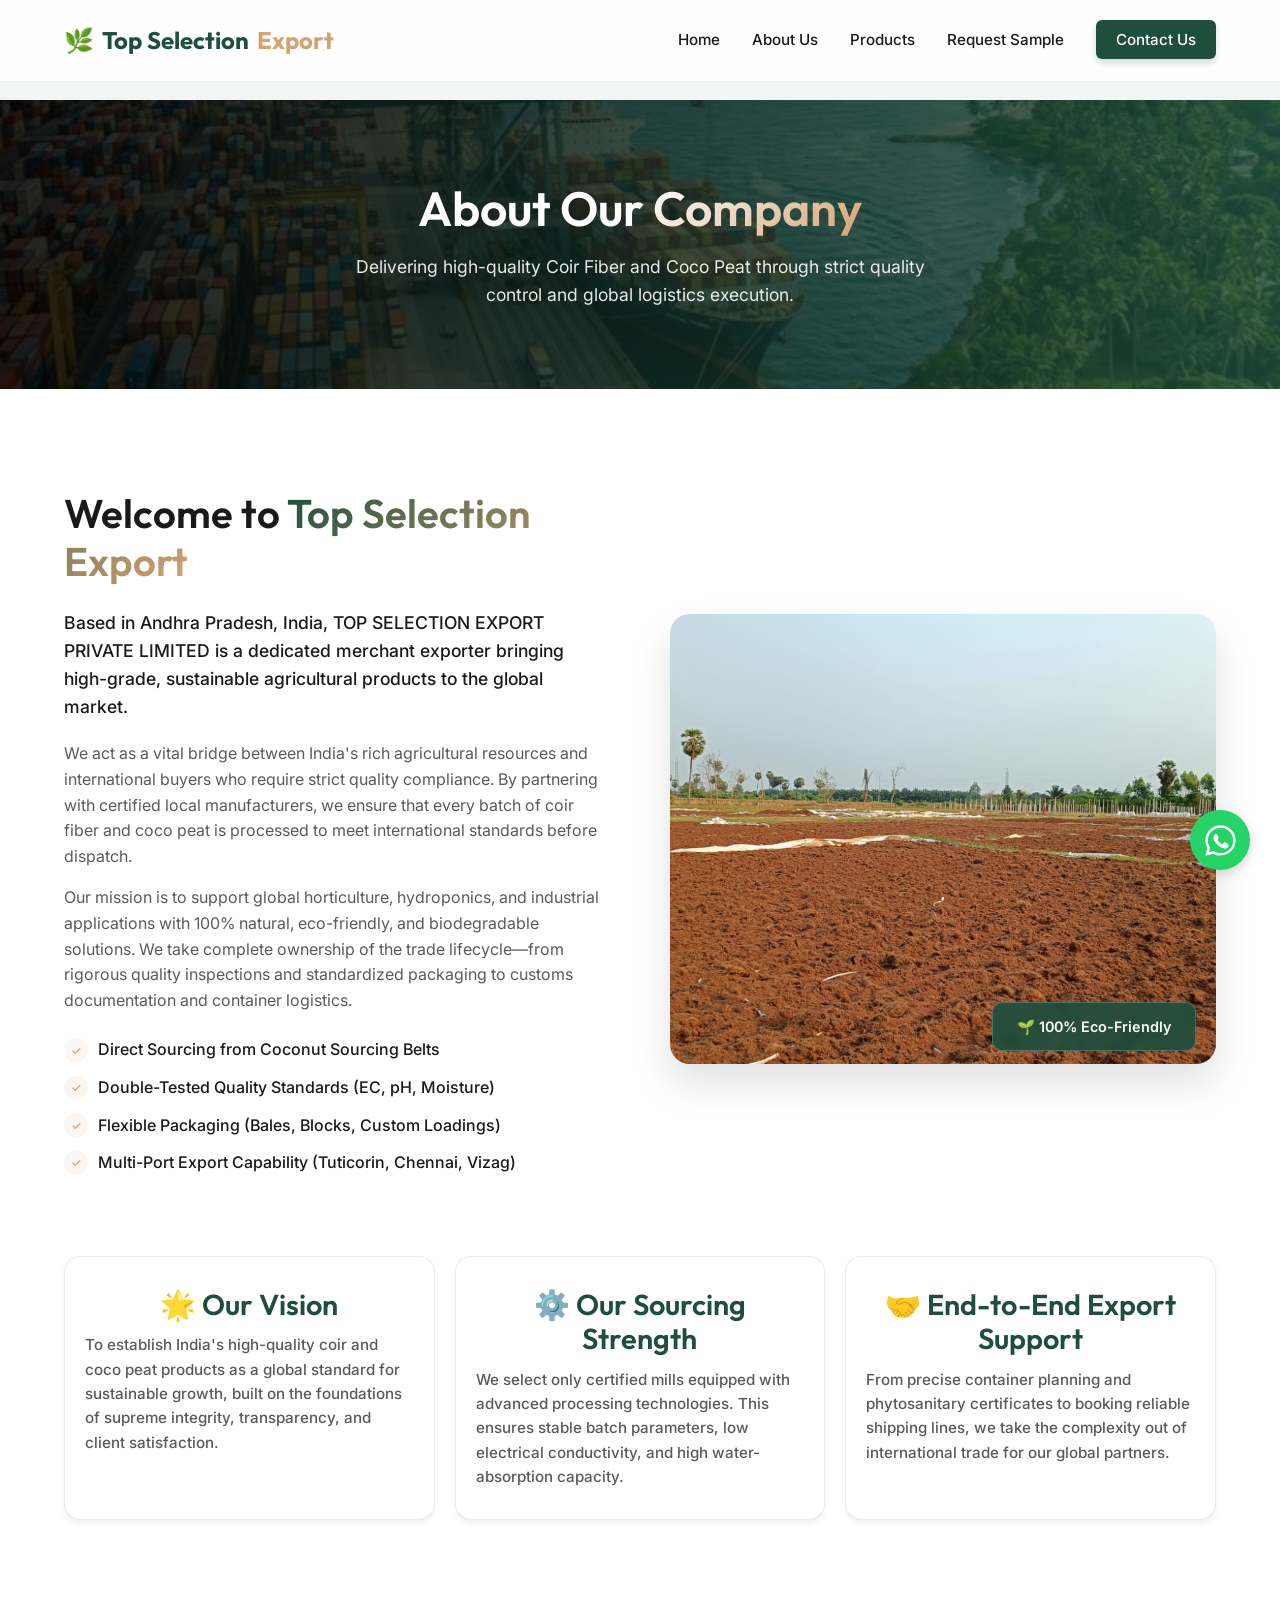
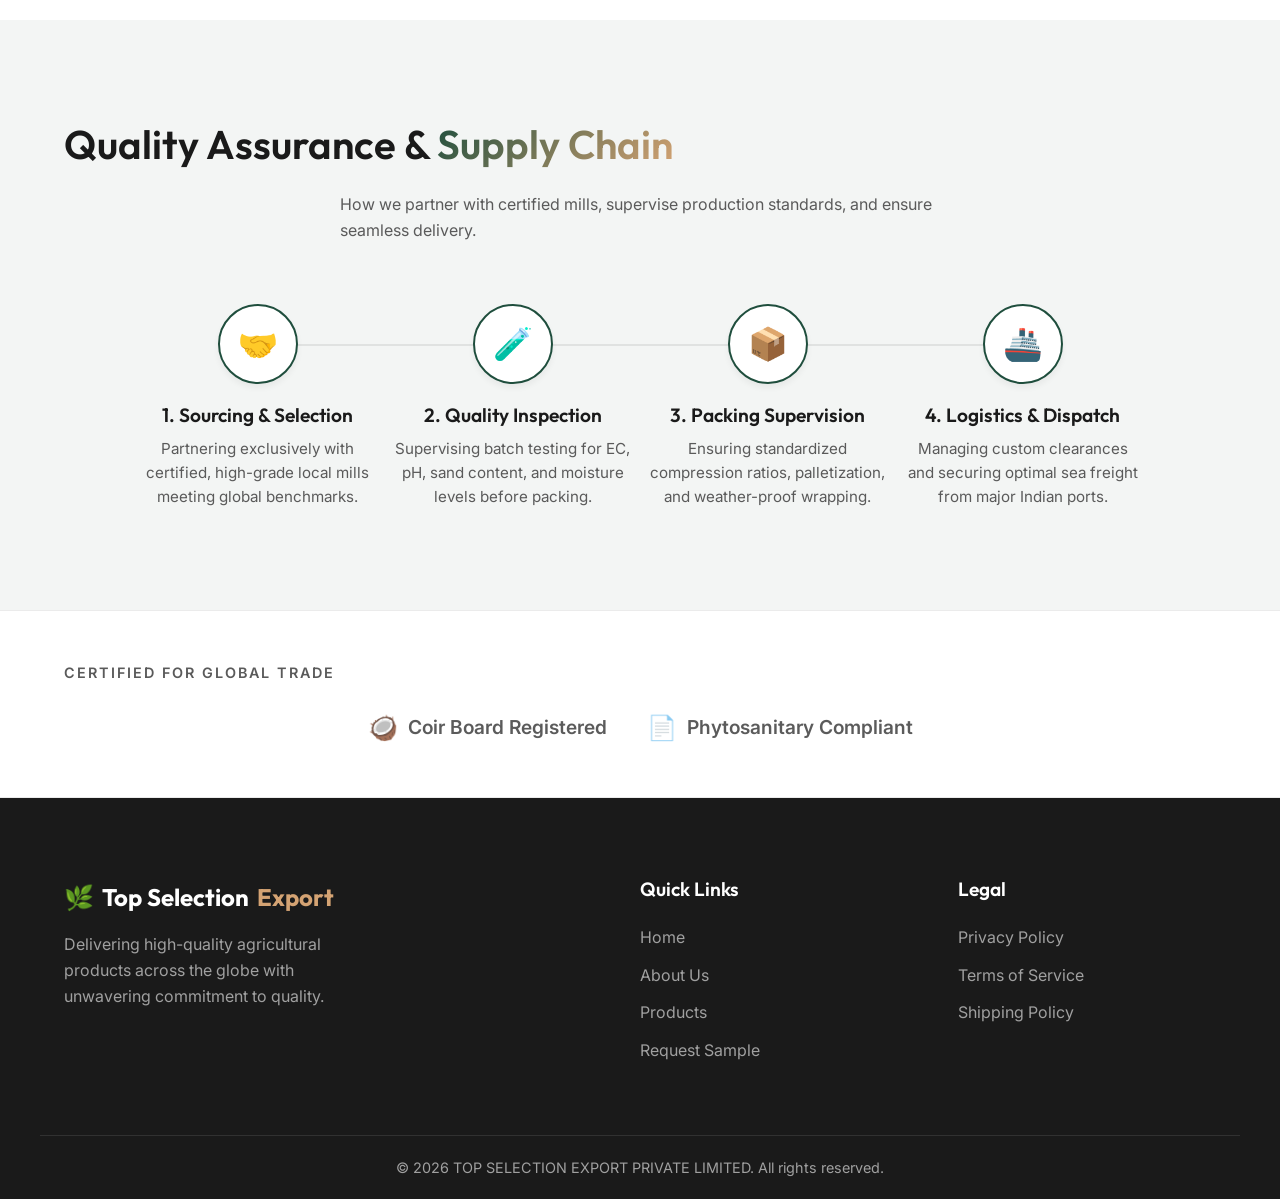
==== about.html @ 975583c3 "Initial commit" ====
<!DOCTYPE html>
<html lang="en">
<head>
    <meta charset="UTF-8">
    <meta name="viewport" content="width=device-width, initial-scale=1.0">
    <title>About Us | Top Selection Export</title>
    <meta name="description" content="Learn about Top Selection Export Private Limited, our vision, quality standards, supply chain, and global certifications.">
    <link rel="preconnect" href="https://fonts.googleapis.com">
    <link rel="preconnect" href="https://fonts.gstatic.com" crossorigin>
    <link href="https://fonts.googleapis.com/css2?family=Outfit:wght@300;400;500;600;700&family=Inter:wght@300;400;500&display=swap" rel="stylesheet">
    <link rel="stylesheet" href="styles.css">
</head>
<body>
    <header class="header">
        <div class="container header-content">
            <a href="index.html" class="logo">
                <span class="logo-icon">🌿</span>
                Top Selection<span class="logo-highlight">Export</span>
            </a>
            <nav class="nav">
                <ul class="nav-list">
                    <li><a href="index.html#home" class="nav-link">Home</a></li>
                    <li><a href="about.html" class="nav-link">About Us</a></li>
                    <li><a href="index.html#products" class="nav-link">Products</a></li>
                    <li><a href="request-sample.html" class="nav-link">Request Sample</a></li>
                    <li><a href="contact.html" class="nav-link nav-btn">Contact Us</a></li>
                </ul>
                <button class="mobile-menu-btn" aria-label="Toggle menu">
                    <span></span>
                    <span></span>
                    <span></span>
                </button>
            </nav>
        </div>
    </header>

    <main class="bg-light" style="padding-top: 100px; min-height: 80vh;">
        <!-- Page Title Section -->
        <section class="about-hero" style="background: linear-gradient(to right, rgba(0, 0, 0, 0.85), rgba(31, 78, 61, 0.8)), url('assets/hero_bg.png') no-repeat center center/cover; padding: 80px 0; color: white; text-align: center;">
            <div class="container">
                <h1 style="font-size: 3rem; font-family: var(--font-heading); color: white;">About Our <span class="text-gradient" style="background: linear-gradient(135deg, #fff, var(--secondary)); -webkit-background-clip: text; -webkit-text-fill-color: transparent;">Company</span></h1>
                <p style="font-size: 1.1rem; opacity: 0.9; max-width: 600px; margin: 15px auto 0;">Delivering high-quality Coir Fiber and Coco Peat through strict quality control and global logistics execution.</p>
            </div>
        </section>

        <!-- Main Details -->
        <section class="about section-padding" style="background: white;">
            <div class="container">
                <div class="about-grid" style="margin-bottom: 60px;">
                    <div class="about-text fade-in-up">
                        <h2 class="section-title">Welcome to <span class="text-gradient">Top Selection Export</span></h2>
                        <p style="font-size: 1.1rem; color: var(--text-dark); margin-bottom: 20px; font-weight: 500;">
                            Based in Andhra Pradesh, India, TOP SELECTION EXPORT PRIVATE LIMITED is a dedicated merchant exporter bringing high-grade, sustainable agricultural products to the global market.
                        </p>
                        <p style="color: var(--text-muted); margin-bottom: 16px;">
                            We act as a vital bridge between India's rich agricultural resources and international buyers who require strict quality compliance. By partnering with certified local manufacturers, we ensure that every batch of coir fiber and coco peat is processed to meet international standards before dispatch.
                        </p>
                        <p style="color: var(--text-muted); margin-bottom: 24px;">
                            Our mission is to support global horticulture, hydroponics, and industrial applications with 100% natural, eco-friendly, and biodegradable solutions. We take complete ownership of the trade lifecycle—from rigorous quality inspections and standardized packaging to customs documentation and container logistics.
                        </p>
                        <ul class="features-list" style="margin-bottom: 20px;">
                            <li><span class="check-icon">✓</span> Direct Sourcing from Coconut Sourcing Belts</li>
                            <li><span class="check-icon">✓</span> Double-Tested Quality Standards (EC, pH, Moisture)</li>
                            <li><span class="check-icon">✓</span> Flexible Packaging (Bales, Blocks, Custom Loadings)</li>
                            <li><span class="check-icon">✓</span> Multi-Port Export Capability (Tuticorin, Chennai, Vizag)</li>
                        </ul>
                    </div>
                    <div class="about-image fade-in-up" style="transition-delay: 0.2s; position: relative;">
                        <img src="assets/real_media/image_1.jpg" alt="Raw Material Sourcing" style="width: 100%; border-radius: 20px; box-shadow: var(--shadow-lg); object-fit: cover; height: 450px;">
                        <div style="position: absolute; bottom: 20px; right: 20px; background: rgba(31, 78, 61, 0.9); padding: 12px 24px; border-radius: 10px; color: white; backdrop-filter: blur(5px); font-weight: 600; font-size: 0.9rem; border: 1px solid rgba(255,255,255,0.2);">
                            🌱 100% Eco-Friendly
                        </div>
                    </div>
                </div>

                <div class="about-stats" style="padding: 0;">
                    <div class="stat-card fade-in-up">
                        <h3 class="stat-number" style="font-size: 1.8rem; margin-bottom: 12px;">🌟 Our Vision</h3>
                        <p class="stat-label" style="font-size: 0.95rem; line-height: 1.6; text-align: left; color: var(--text-muted);">To establish India's high-quality coir and coco peat products as a global standard for sustainable growth, built on the foundations of supreme integrity, transparency, and client satisfaction.</p>
                    </div>
                    <div class="stat-card fade-in-up" style="transition-delay: 0.1s;">
                        <h3 class="stat-number" style="font-size: 1.8rem; margin-bottom: 12px;">⚙️ Our Sourcing Strength</h3>
                        <p class="stat-label" style="font-size: 0.95rem; line-height: 1.6; text-align: left; color: var(--text-muted);">We select only certified mills equipped with advanced processing technologies. This ensures stable batch parameters, low electrical conductivity, and high water-absorption capacity.</p>
                    </div>
                    <div class="stat-card fade-in-up" style="transition-delay: 0.2s;">
                        <h3 class="stat-number" style="font-size: 1.8rem; margin-bottom: 12px;">🤝 End-to-End Export Support</h3>
                        <p class="stat-label" style="font-size: 0.95rem; line-height: 1.6; text-align: left; color: var(--text-muted);">From precise container planning and phytosanitary certificates to booking reliable shipping lines, we take the complexity out of international trade for our global partners.</p>
                    </div>
                </div>
            </div>
        </section>

        <!-- Our Supply Chain Process Timeline -->
        <section id="process" class="section-padding bg-light">
            <div class="container text-center">
                <h2 class="section-title fade-in-up">Quality Assurance & <span class="text-gradient">Supply Chain</span></h2>
                <p class="section-desc fade-in-up" style="margin-bottom: 60px;">How we partner with certified mills, supervise production standards, and ensure seamless delivery.</p>
                
                <div class="process-timeline fade-in-up">
                    <div class="process-step">
                        <div class="process-icon">🤝</div>
                        <h4>1. Sourcing & Selection</h4>
                        <p>Partnering exclusively with certified, high-grade local mills meeting global benchmarks.</p>
                    </div>
                    <div class="process-step">
                        <div class="process-icon">🧪</div>
                        <h4>2. Quality Inspection</h4>
                        <p>Supervising batch testing for EC, pH, sand content, and moisture levels before packing.</p>
                    </div>
                    <div class="process-step">
                        <div class="process-icon">📦</div>
                        <h4>3. Packing Supervision</h4>
                        <p>Ensuring standardized compression ratios, palletization, and weather-proof wrapping.</p>
                    </div>
                    <div class="process-step">
                        <div class="process-icon">🚢</div>
                        <h4>4. Logistics & Dispatch</h4>
                        <p>Managing custom clearances and securing optimal sea freight from major Indian ports.</p>
                    </div>
                </div>
            </div>
        </section>

        <!-- Trust Certifications Band -->
        <section class="certifications-band" style="background: white; padding: 50px 0; border-bottom: 1px solid var(--border); border-top: 1px solid var(--border);">
            <div class="container text-center fade-in-up">
                <p style="text-transform: uppercase; letter-spacing: 2px; font-size: 0.9rem; color: var(--text-muted); margin-bottom: 25px; font-weight: 600;">Certified for Global Trade</p>
                <div style="display: flex; justify-content: center; align-items: center; gap: 40px; flex-wrap: wrap; opacity: 0.8;">
                    <div style="display: flex; align-items: center; gap: 10px; font-weight: 600; font-size: 1.2rem; color: #333;">
                        <span style="font-size: 1.5rem;">🥥</span> Coir Board Registered
                    </div>
                    <div style="display: flex; align-items: center; gap: 10px; font-weight: 600; font-size: 1.2rem; color: #333;">
                        <span style="font-size: 1.5rem;">📄</span> Phytosanitary Compliant
                    </div>
                </div>
            </div>
        </section>
    </main>

    <footer class="footer">
        <div class="container footer-content">
            <div class="footer-brand">
                <a href="index.html" class="logo">
                    <span class="logo-icon">🌿</span>
                    Top Selection<span class="logo-highlight">Export</span>
                </a>
                <p>Delivering high-quality agricultural products across the globe with unwavering commitment to quality.</p>
            </div>
            <div class="footer-links">
                <h4 class="footer-heading">Quick Links</h4>
                <ul>
                    <li><a href="index.html#home">Home</a></li>
                    <li><a href="about.html">About Us</a></li>
                    <li><a href="index.html#products">Products</a></li>
                    <li><a href="request-sample.html">Request Sample</a></li>
                </ul>
            </div>
            <div class="footer-links">
                <h4 class="footer-heading">Legal</h4>
                <ul>
                    <li><a href="#">Privacy Policy</a></li>
                    <li><a href="#">Terms of Service</a></li>
                    <li><a href="#">Shipping Policy</a></li>
                </ul>
            </div>
        </div>
        <div class="footer-bottom container">
            <p>&copy; 2026 TOP SELECTION EXPORT PRIVATE LIMITED. All rights reserved.</p>
        </div>
    </footer>

    <a href="https://wa.me/919948011447" class="whatsapp-float" target="_blank" aria-label="Chat on WhatsApp">
        <svg viewBox="0 0 32 32" width="35" height="35"><path fill="#FFF" d="M16.033 2.1c-7.662 0-13.87 6.208-13.87 13.87 0 2.45.64 4.84 1.848 6.945L2.1 29.9l7.158-1.88c2.043 1.127 4.36 1.722 6.775 1.722 7.66 0 13.87-6.208 13.87-13.87S23.694 2.1 16.032 2.1zm0 25.39c-2.073 0-4.103-.556-5.88-1.61l-.422-.25-4.366 1.147 1.166-4.254-.275-.436c-1.16-1.84-1.774-3.963-1.774-6.117 0-6.38 5.193-11.574 11.573-11.574 6.38 0 11.573 5.193 11.573 11.574s-5.193 11.574-11.573 11.574zm6.345-8.665c-.347-.174-2.052-1.013-2.37-1.13-.318-.116-.55-.174-.78.174-.233.348-.898 1.13-1.1 1.362-.203.232-.405.26-.753.087-1.7-.84-2.92-1.583-4.044-3.51-.23-.396.226-.364.9-1.71.116-.233.058-.435-.028-.61-.087-.174-.78-1.883-1.07-2.577-.28-.675-.564-.584-.78-.595-.203-.01-.435-.01-.666-.01s-.608.087-.927.435c-.318.348-1.216 1.188-1.216 2.897 0 1.71 1.245 3.362 1.418 3.594.174.232 2.45 3.738 5.937 5.244 2.37 1.025 3.257 1.1 3.865.927.683-.195 2.052-.84 2.34-1.65.29-.81.29-1.506.204-1.65-.088-.145-.32-.232-.667-.406z"/></svg>
    </a>

    <script src="script.js"></script>
</body>
</html>
---- styles.css ----
/* Base Reset & Variables */
:root {
    --primary: #1F4E3D; /* Deep Forest Green */
    --primary-light: #2A6A52;
    --secondary: #D4A373; /* Coir Golden Brown */
    --secondary-hover: #C28D5B;
    --accent: #E9EDC9; /* Light Green Tint */
    --text-dark: #1A1A1A;
    --text-muted: #5A5A5A;
    --bg-main: #FAFAFA;
    --bg-surface: #FFFFFF;
    --border: rgba(0, 0, 0, 0.08);
    --shadow-sm: 0 4px 6px rgba(0,0,0,0.05);
    --shadow-md: 0 10px 25px rgba(0,0,0,0.08);
    --shadow-lg: 0 20px 40px rgba(0,0,0,0.12);
    
    --font-heading: 'Outfit', sans-serif;
    --font-body: 'Inter', sans-serif;
}

* {
    margin: 0;
    padding: 0;
    box-sizing: border-box;
}

html {
    scroll-behavior: smooth;
    scroll-padding-top: 80px;
}

body {
    font-family: var(--font-body);
    font-size: 16px;
    line-height: 1.6;
    color: var(--text-dark);
    background-color: var(--bg-main);
    overflow-x: hidden;
}

/* Typography */
h1, h2, h3, h4, h5, h6 {
    font-family: var(--font-heading);
    font-weight: 600;
    line-height: 1.2;
    color: var(--text-dark);
}

.text-gradient {
    background: linear-gradient(135deg, var(--primary), var(--secondary));
    -webkit-background-clip: text;
    -webkit-text-fill-color: transparent;
    background-clip: text;
}

/* Layout */
.container {
    width: 100%;
    max-width: 1200px;
    margin: 0 auto;
    padding: 0 24px;
}

.section-padding {
    padding: 100px 0;
}

.bg-light {
    background-color: #F3F5F4;
}

/* Header & Nav (Glassmorphism) */
.header {
    position: fixed;
    top: 0;
    left: 0;
    width: 100%;
    z-index: 1000;
    background: rgba(255, 255, 255, 0.85);
    backdrop-filter: blur(12px);
    -webkit-backdrop-filter: blur(12px);
    border-bottom: 1px solid rgba(255,255,255,0.3);
    box-shadow: 0 1px 3px rgba(0,0,0,0.02);
    transition: all 0.3s ease;
}

.header.scrolled {
    background: rgba(255, 255, 255, 0.95);
    box-shadow: 0 4px 10px rgba(0,0,0,0.05);
}

.header-content {
    display: flex;
    justify-content: space-between;
    align-items: center;
    height: 80px;
}

.logo {
    display: flex;
    align-items: center;
    font-family: var(--font-heading);
    font-size: 1.5rem;
    font-weight: 700;
    color: var(--primary);
    text-decoration: none;
    gap: 8px;
}

.logo-highlight {
    color: var(--secondary);
}

.nav-list {
    display: flex;
    align-items: center;
    gap: 32px;
    list-style: none;
}

.nav-link {
    text-decoration: none;
    color: var(--text-dark);
    font-weight: 500;
    font-size: 0.95rem;
    transition: color 0.3s ease;
    position: relative;
}

.nav-link:not(.nav-btn)::after {
    content: '';
    position: absolute;
    width: 0%;
    height: 2px;
    bottom: -4px;
    left: 0;
    background-color: var(--secondary);
    transition: width 0.3s ease;
}

.nav-link:not(.nav-btn):hover::after {
    width: 100%;
}

.nav-link:hover {
    color: var(--primary);
}

/* Buttons */
.btn {
    display: inline-flex;
    align-items: center;
    justify-content: center;
    padding: 14px 28px;
    border-radius: 8px;
    font-family: var(--font-heading);
    font-weight: 600;
    text-decoration: none;
    cursor: pointer;
    transition: all 0.3s ease;
    border: none;
    font-size: 1rem;
}

.nav-btn {
    background-color: var(--primary);
    color: white !important;
    padding: 10px 20px;
    border-radius: 6px;
    box-shadow: 0 4px 6px rgba(31, 78, 61, 0.2);
}

.nav-btn:hover {
    background-color: var(--primary-light);
    transform: translateY(-2px);
    box-shadow: 0 6px 12px rgba(31, 78, 61, 0.3);
}

.btn-primary {
    background-color: var(--secondary);
    color: white;
    box-shadow: 0 4px 15px rgba(212, 163, 115, 0.4);
}

.btn-primary:hover {
    background-color: var(--secondary-hover);
    transform: translateY(-2px);
    box-shadow: 0 8px 20px rgba(212, 163, 115, 0.5);
}

.btn-secondary {
    background-color: rgba(255, 255, 255, 0.1);
    backdrop-filter: blur(5px);
    color: white;
    border: 1px solid rgba(255,255,255,0.3);
}

.btn-secondary:hover {
    background-color: white;
    color: var(--primary);
}

.btn-outline {
    background: transparent;
    color: var(--primary);
    border: 2px solid var(--primary);
}

.btn-outline:hover {
    background: var(--primary);
    color: white;
}

.btn-block {
    width: 100%;
}

/* Animations */
.fade-in-up {
    opacity: 0;
    transform: translateY(30px);
    transition: opacity 0.8s cubic-bezier(0.16, 1, 0.3, 1), transform 0.8s cubic-bezier(0.16, 1, 0.3, 1);
}

.fade-in-up.visible {
    opacity: 1;
    transform: translateY(0);
}

.slide-in-left {
    opacity: 0;
    transform: translateX(-40px);
    transition: opacity 0.8s ease-out, transform 0.8s ease-out;
}

.slide-in-right {
    opacity: 0;
    transform: translateX(40px);
    transition: opacity 0.8s ease-out, transform 0.8s ease-out;
}

.slide-in-left.visible, .slide-in-right.visible {
    opacity: 1;
    transform: translateX(0);
}

/* Hero Section */
.hero {
    position: relative;
    height: 65vh;
    min-height: 500px;
    display: flex;
    align-items: center;
    justify-content: center;
    color: white;
    overflow: hidden;
}

.hero-bg {
    position: absolute;
    top: 0;
    left: 0;
    width: 100%;
    height: 100%;
    z-index: -1;
}

.hero-bg img {
    width: 100%;
    height: 100%;
    object-fit: cover;
    transform: scale(1.05); /* For slight zoom effect if animated */
}

.hero-overlay {
    position: absolute;
    top: 0;
    left: 0;
    width: 100%;
    height: 100%;
    background: linear-gradient(to right, rgba(0, 0, 0, 0.8) 0%, rgba(31, 78, 61, 0.6) 100%);
}

.hero-content {
    max-width: 800px;
    text-align: left; /* Aligned left for modern look */
}

.hero-title {
    font-size: clamp(3rem, 5vw, 4.5rem);
    margin-bottom: 24px;
    color: white;
}

.hero-title .text-gradient {
    background: linear-gradient(135deg, #fff, var(--secondary));
    -webkit-background-clip: text;
    background-clip: text;
    -webkit-text-fill-color: transparent;
}

.hero-subtitle {
    font-size: 1.2rem;
    margin-bottom: 40px;
    opacity: 0.9;
    max-width: 600px;
}

.hero-actions {
    display: flex;
    gap: 16px;
}

/* About Section */
.about-grid {
    display: grid;
    grid-template-columns: 1fr 1fr;
    gap: 60px;
    align-items: center;
}

.section-title {
    font-size: 2.5rem;
    margin-bottom: 24px;
}

.about-text p {
    margin-bottom: 16px;
    color: var(--text-muted);
}

.features-list {
    list-style: none;
    margin-top: 24px;
}

.features-list li {
    display: flex;
    align-items: center;
    gap: 10px;
    margin-bottom: 12px;
    font-weight: 500;
}

.check-icon {
    color: var(--secondary);
    background: rgba(212, 163, 115, 0.1);
    width: 24px;
    height: 24px;
    border-radius: 50%;
    display: inline-flex;
    align-items: center;
    justify-content: center;
    font-size: 12px;
}

.about-stats {
    display: grid;
    grid-template-columns: repeat(auto-fit, minmax(280px, 1fr));
    gap: 20px;
}

.stat-card {
    background: var(--bg-surface);
    padding: 30px 20px;
    border-radius: 16px;
    text-align: center;
    box-shadow: var(--shadow-sm);
    border: 1px solid var(--border);
    transition: transform 0.3s ease, box-shadow 0.3s ease;
}

.stat-card:hover {
    transform: translateY(-5px);
    box-shadow: var(--shadow-md);
    border-color: var(--secondary);
}

.stat-number {
    font-size: 2.5rem;
    color: var(--primary);
    margin-bottom: 8px;
}

.stat-label {
    font-size: 0.9rem;
    color: var(--text-muted);
    font-weight: 500;
}

/* Products Section */
.section-desc {
    max-width: 600px;
    margin: 0 auto 60px;
    color: var(--text-muted);
}

.products-grid {
    display: grid;
    grid-template-columns: repeat(auto-fit, minmax(320px, 1fr));
    gap: 30px;
    max-width: 900px;
    margin: 0 auto;
}

.product-card {
    background: var(--bg-surface);
    border-radius: 20px;
    overflow: hidden;
    box-shadow: var(--shadow-md);
    cursor: pointer;
    transition: transform 0.4s ease, box-shadow 0.4s ease;
}

.product-card:hover {
    transform: translateY(-10px);
    box-shadow: var(--shadow-lg);
}

.product-img-wrapper {
    position: relative;
    height: 230px;
    overflow: hidden;
}

.product-img {
    width: 100%;
    height: 100%;
    object-fit: cover;
    transition: transform 0.6s ease;
}

.product-card:hover .product-img {
    transform: scale(1.08);
}

.product-badge {
    position: absolute;
    top: 20px;
    right: 20px;
    background: var(--secondary);
    color: white;
    padding: 6px 12px;
    border-radius: 30px;
    font-size: 0.8rem;
    font-weight: 600;
    letter-spacing: 0.5px;
    text-transform: uppercase;
}

.product-info {
    padding: 24px;
}

.product-title {
    font-size: 1.5rem;
    margin-bottom: 12px;
}

.product-desc {
    color: var(--text-muted);
    margin-bottom: 24px;
    font-size: 0.95rem;
}

/* Contact Section */
.contact-container {
    display: grid;
    grid-template-columns: 1fr 1.2fr;
    gap: 60px;
}

.contact-info .contact-desc {
    color: var(--text-muted);
    margin-bottom: 40px;
}

.contact-item {
    display: flex;
    gap: 20px;
    margin-bottom: 24px;
}

.icon-box {
    width: 50px;
    height: 50px;
    background: rgba(31, 78, 61, 0.05);
    border-radius: 12px;
    display: flex;
    align-items: center;
    justify-content: center;
    font-size: 1.2rem;
    color: var(--primary);
}

.contact-item h4 {
    font-size: 1.1rem;
    margin-bottom: 4px;
}

.contact-item p {
    color: var(--text-muted);
}

.contact-form-wrapper {
    background: var(--bg-surface);
    padding: 40px;
    border-radius: 20px;
    box-shadow: var(--shadow-lg);
}

.form-group {
    margin-bottom: 24px;
}

.form-group label {
    display: block;
    font-weight: 500;
    margin-bottom: 8px;
    font-size: 0.95rem;
}

.form-group input, 
.form-group select, 
.form-group textarea {
    width: 100%;
    padding: 14px;
    border: 1px solid #E0E0E0;
    border-radius: 8px;
    font-family: inherit;
    font-size: 1rem;
    transition: border-color 0.3s ease, box-shadow 0.3s ease;
    background-color: var(--bg-main);
}

.form-group input:focus, 
.form-group select:focus, 
.form-group textarea:focus {
    outline: none;
    border-color: var(--primary);
    box-shadow: 0 0 0 3px rgba(31, 78, 61, 0.1);
}

/* Footer */
.footer {
    background-color: var(--text-dark);
    color: white;
    padding: 80px 0 20px;
}

.footer-content {
    display: grid;
    grid-template-columns: 2fr 1fr 1fr;
    gap: 60px;
    margin-bottom: 60px;
}

.footer-brand .logo {
    color: white;
    margin-bottom: 16px;
}

.footer-brand p {
    color: #A0A0A0;
    max-width: 300px;
}

.footer-heading {
    color: white;
    margin-bottom: 24px;
    font-size: 1.2rem;
}

.footer-links ul {
    list-style: none;
}

.footer-links li {
    margin-bottom: 12px;
}

.footer-links a {
    color: #A0A0A0;
    text-decoration: none;
    transition: color 0.3s ease;
}

.footer-links a:hover {
    color: var(--secondary);
}

.footer-bottom {
    border-top: 1px solid rgba(255,255,255,0.1);
    padding-top: 20px;
    text-align: center;
    color: #A0A0A0;
    font-size: 0.9rem;
}

/* Mobile Menu Button */
.mobile-menu-btn {
    display: none;
    background: transparent;
    border: none;
    cursor: pointer;
    width: 30px;
    height: 24px;
    position: relative;
    z-index: 1001;
}

.mobile-menu-btn span {
    display: block;
    width: 100%;
    height: 2px;
    background-color: var(--text-dark);
    position: absolute;
    transition: all 0.3s ease;
}

.mobile-menu-btn span:nth-child(1) { top: 0; }
.mobile-menu-btn span:nth-child(2) { top: 11px; }
.mobile-menu-btn span:nth-child(3) { top: 22px; }

.mobile-menu-btn.active span:nth-child(1) {
    transform: rotate(45deg);
    top: 11px;
}
.mobile-menu-btn.active span:nth-child(2) {
    opacity: 0;
}
.mobile-menu-btn.active span:nth-child(3) {
    transform: rotate(-45deg);
    top: 11px;
}

/* Responsive */
@media (max-width: 992px) {
    .about-grid, .contact-container {
        grid-template-columns: 1fr;
        gap: 40px;
    }
    
    .hero-title {
        font-size: 3rem;
    }
}

@media (max-width: 768px) {
    .mobile-menu-btn {
        display: block;
    }
    
    .nav-list {
        position: fixed;
        top: 0;
        right: -100%;
        width: 80%;
        max-width: 400px;
        height: 100vh;
        background: white;
        flex-direction: column;
        justify-content: center;
        align-items: center;
        gap: 40px;
        transition: right 0.4s cubic-bezier(0.77, 0, 0.175, 1);
        box-shadow: -10px 0 30px rgba(0,0,0,0.1);
    }
    
    .nav-list.active {
        right: 0;
    }
    
    .nav-link {
        font-size: 1.2rem;
    }
    
    .footer-content {
        grid-template-columns: 1fr;
        gap: 40px;
    }
    
    .hero-actions {
        flex-direction: column;
    }
    
    .hero-bg img {
        object-position: center;
    }
}

/* Auto-scroll Marquee */
.marquee-container {
    overflow: hidden;
    position: relative;
    width: 100%;
    padding: 20px 0 40px;
}

.marquee-content {
    display: flex;
    width: max-content;
    animation: scroll-marquee 25s linear infinite;
    gap: 30px;
}

.marquee-content:hover {
    animation-play-state: paused;
}

@keyframes scroll-marquee {
    0% { transform: translateX(0); }
    100% { transform: translateX(calc(-50% - 15px)); }
}

.app-card {
    flex: 0 0 300px;
    background: white;
    border-radius: 16px;
    box-shadow: var(--shadow-md);
    overflow: hidden;
    transition: transform 0.3s ease;
}

.app-card:hover {
    transform: translateY(-5px);
    box-shadow: var(--shadow-lg);
}

.app-img {
    width: 100%;
    height: 200px;
    object-fit: cover;
}

.app-title {
    padding: 16px;
    font-size: 1.1rem;
    font-weight: 600;
    text-align: center;
    color: var(--primary);
    border-top: 1px solid var(--border);
}

/* WhatsApp Floating Button */
.whatsapp-float {
    position: fixed;
    bottom: 30px;
    right: 30px;
    width: 60px;
    height: 60px;
    background-color: #25D366;
    color: white;
    border-radius: 50%;
    display: flex;
    justify-content: center;
    align-items: center;
    box-shadow: 0 4px 12px rgba(0,0,0,0.15);
    z-index: 1000;
    transition: transform 0.3s ease, box-shadow 0.3s ease;
}

.whatsapp-float:hover {
    transform: scale(1.1);
    box-shadow: 0 6px 16px rgba(0,0,0,0.25);
}

/* Process Timeline */
.process-timeline {
    display: flex;
    justify-content: space-between;
    align-items: flex-start;
    position: relative;
    max-width: 1000px;
    margin: 0 auto;
    gap: 20px;
}
.process-timeline::before {
    content: '';
    position: absolute;
    top: 40px;
    left: 10%;
    right: 10%;
    height: 2px;
    background: var(--border);
    z-index: 0;
}
.process-step {
    flex: 1;
    text-align: center;
    position: relative;
    z-index: 1;
}
.process-icon {
    width: 80px;
    height: 80px;
    background: white;
    border: 2px solid var(--primary);
    border-radius: 50%;
    margin: 0 auto 20px;
    display: flex;
    justify-content: center;
    align-items: center;
    font-size: 2rem;
    box-shadow: var(--shadow-sm);
    transition: transform 0.3s ease, background 0.3s ease, color 0.3s ease;
}
.process-step:hover .process-icon {
    transform: scale(1.1);
    background: var(--primary);
    color: white;
}
.process-step h4 {
    margin-bottom: 10px;
    font-size: 1.2rem;
}
.process-step p {
    font-size: 0.95rem;
    color: var(--text-muted);
}

@media (max-width: 768px) {
    .process-timeline {
        flex-direction: column;
        align-items: center;
    }
    .process-timeline::before {
        display: none;
    }
    .process-step {
        margin-bottom: 30px;
        width: 100%;
        max-width: 300px;
    }
}

/* Quick Product Cards Hover */
.quick-card-hover:hover {
    transform: translateY(-4px);
    border-color: var(--secondary) !important;
    box-shadow: var(--shadow-md);
}

/* Technical Specifications List (Sequential) */
.spec-list {
    display: flex;
    flex-direction: column;
    margin-bottom: 32px;
    padding-top: 8px;
    max-width: 550px;
}

.spec-item {
    display: grid;
    grid-template-columns: 200px 1fr;
    align-items: center;
    padding: 12px 0;
    border-bottom: 1px solid rgba(0, 0, 0, 0.06);
    gap: 16px;
}

.spec-item:last-child {
    border-bottom: none;
}

.spec-label {
    font-size: 0.9rem;
    color: var(--text-muted);
    font-weight: 500;
}

.spec-value {
    font-size: 0.95rem;
    font-weight: 600;
    color: var(--primary);
    text-align: left;
    line-height: 1.45;
}

.spec-value small {
    font-size: 0.8rem;
    color: var(--text-muted);
    display: block;
    margin-top: 2px;
    font-weight: 400;
}

@media (max-width: 576px) {
    .spec-item {
        grid-template-columns: 1fr;
        gap: 4px;
        padding: 10px 0;
    }
}



/* Back Link Breadcrumb Navigation (Highlighted Outline Button) */
.back-link {
    display: inline-flex;
    align-items: center;
    color: var(--primary);
    background-color: white;
    border: 1px solid var(--border);
    padding: 8px 18px;
    border-radius: 30px;
    text-decoration: none;
    font-weight: 600;
    font-size: 0.9rem;
    box-shadow: 0 2px 6px rgba(0,0,0,0.03);
    transition: all 0.3s ease;
}

.back-link span {
    font-size: 1.1rem;
    margin-right: 6px;
    transition: transform 0.3s ease;
    display: inline-block;
    line-height: 1;
}

.back-link:hover {
    border-color: var(--primary);
    background-color: #F8FAF9;
    transform: translateY(-2px);
    box-shadow: 0 4px 12px rgba(0,0,0,0.06);
}

.back-link:hover span {
    transform: translateX(-4px);
}


/* Product Detail Grid Layout Override */
.product-grid {
    grid-template-columns: 1.3fr 0.7fr;
}

@media (max-width: 992px) {
    .product-grid {
        grid-template-columns: 1fr;
    }
}

/* Shifting Query Link Anchor styling (Highlighted Call-To-Action) */
.query-link {
    display: inline-flex;
    align-items: center;
    color: white;
    background-color: var(--secondary);
    padding: 8px 18px;
    border-radius: 30px;
    text-decoration: none;
    font-weight: 600;
    font-size: 0.9rem;
    box-shadow: 0 4px 10px rgba(212, 163, 115, 0.2);
    transition: all 0.3s ease;
}

.query-link span {
    font-size: 1.1rem;
    margin-left: 6px;
    transition: transform 0.3s ease;
    display: inline-block;
    line-height: 1;
}

.query-link:hover {
    background-color: var(--secondary-hover);
    color: white;
    transform: translateY(-2px);
    box-shadow: 0 6px 15px rgba(212, 163, 115, 0.3);
}

.query-link:hover span {
    transform: translateX(4px);
}
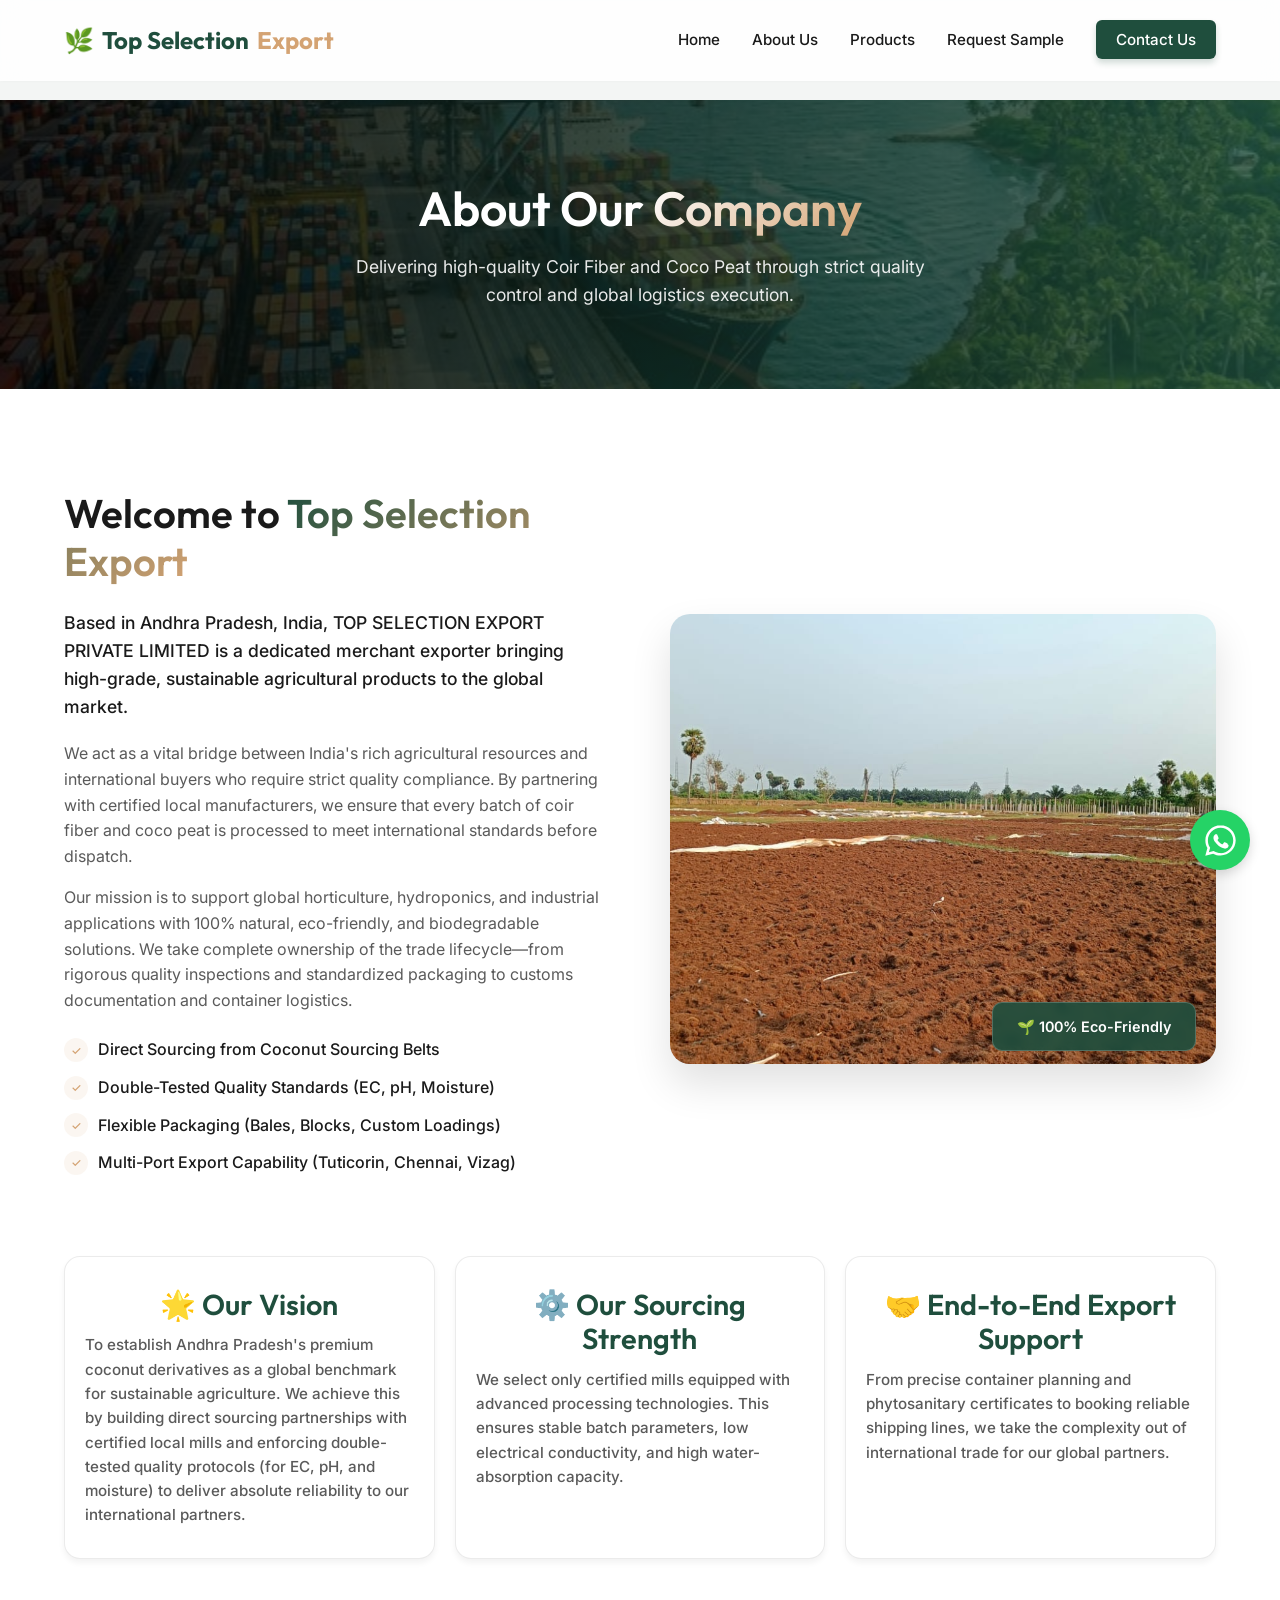
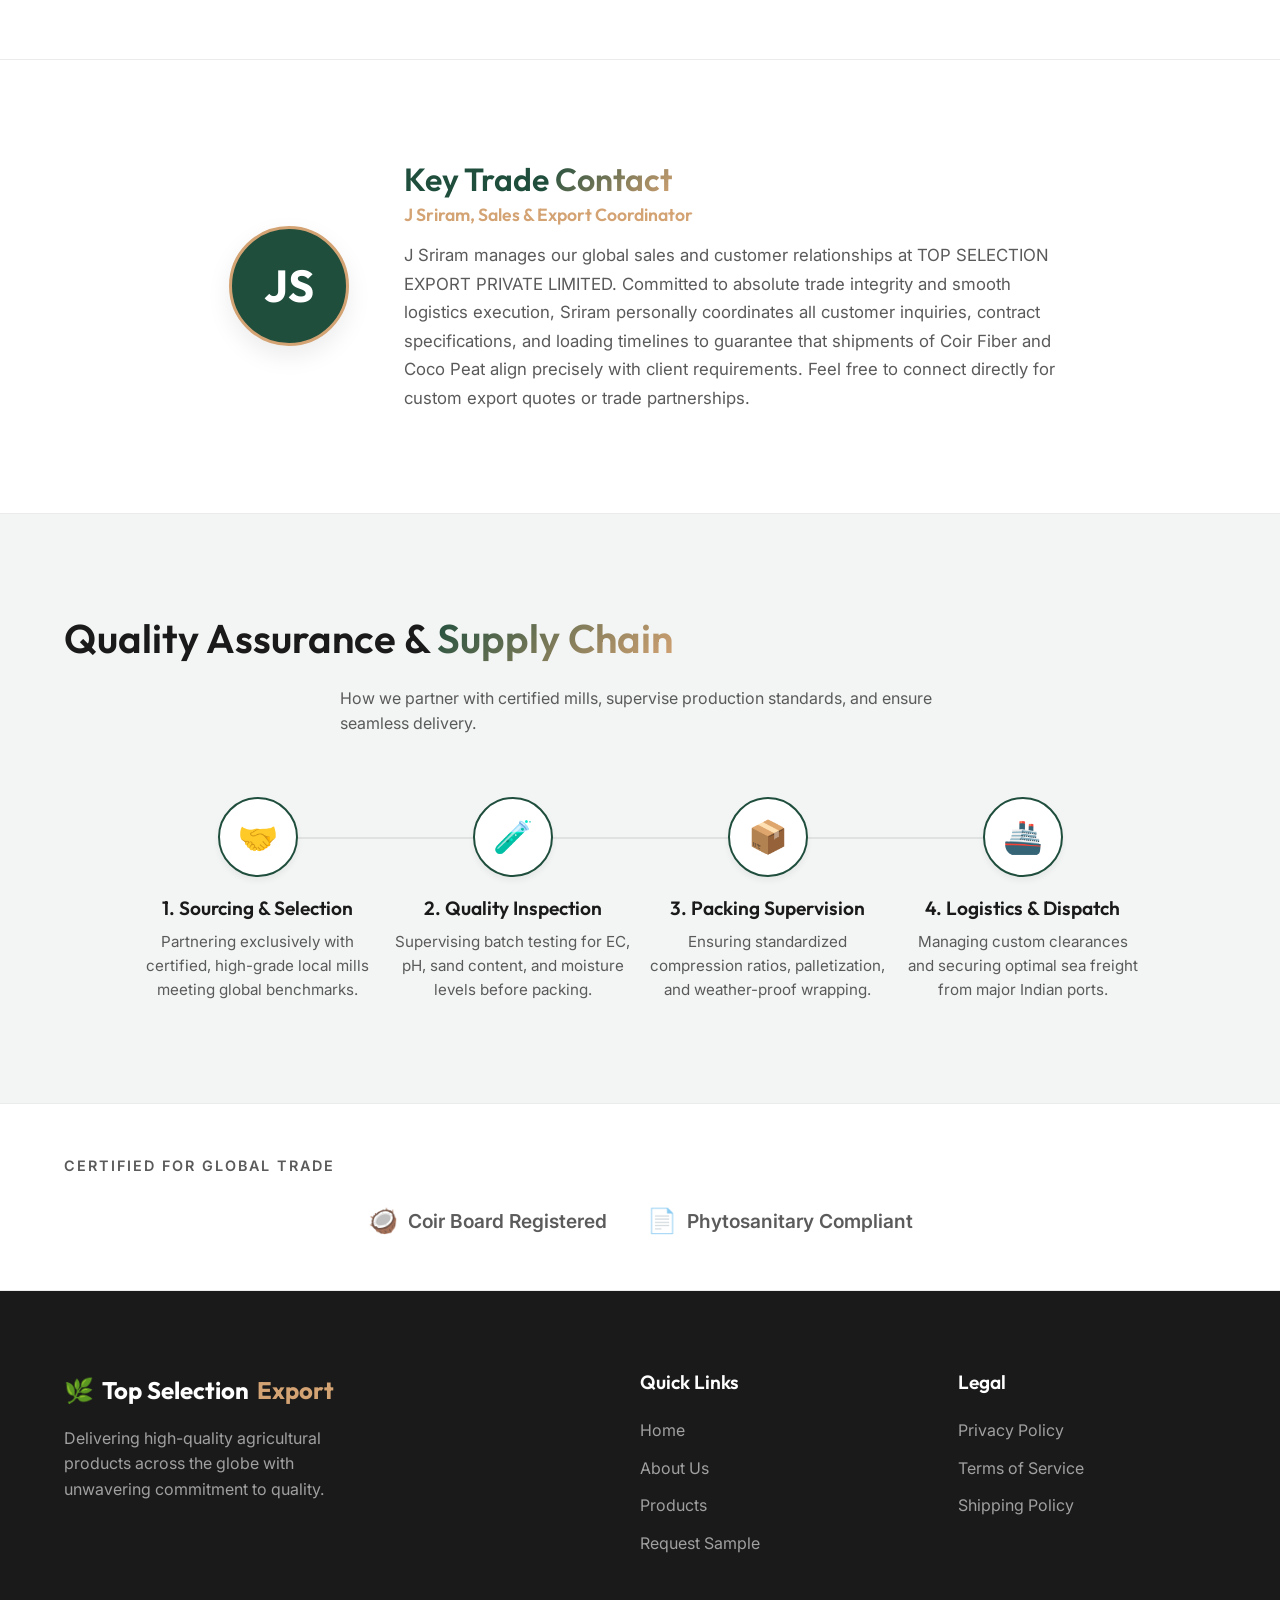
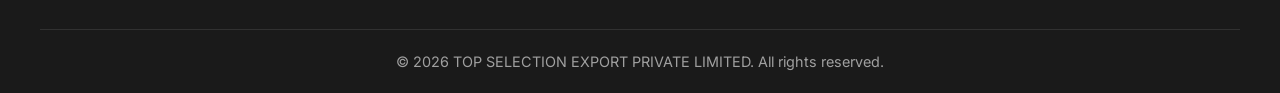
==== commit b37c01ac: "Update custom email to info@topselectionexport.com, migrate to Web3Forms, resolve mobile responsiven" ====
--- a/about.html
+++ b/about.html
@@ -76,7 +76,7 @@
                 <div class="about-stats" style="padding: 0;">
                     <div class="stat-card fade-in-up">
                         <h3 class="stat-number" style="font-size: 1.8rem; margin-bottom: 12px;">🌟 Our Vision</h3>
-                        <p class="stat-label" style="font-size: 0.95rem; line-height: 1.6; text-align: left; color: var(--text-muted);">To establish India's high-quality coir and coco peat products as a global standard for sustainable growth, built on the foundations of supreme integrity, transparency, and client satisfaction.</p>
+                        <p class="stat-label" style="font-size: 0.95rem; line-height: 1.6; text-align: left; color: var(--text-muted);">To establish Andhra Pradesh's premium coconut derivatives as a global benchmark for sustainable agriculture. We achieve this by building direct sourcing partnerships with certified local mills and enforcing double-tested quality protocols (for EC, pH, and moisture) to deliver absolute reliability to our international partners.</p>
                     </div>
                     <div class="stat-card fade-in-up" style="transition-delay: 0.1s;">
                         <h3 class="stat-number" style="font-size: 1.8rem; margin-bottom: 12px;">⚙️ Our Sourcing Strength</h3>
@@ -85,6 +85,25 @@
                     <div class="stat-card fade-in-up" style="transition-delay: 0.2s;">
                         <h3 class="stat-number" style="font-size: 1.8rem; margin-bottom: 12px;">🤝 End-to-End Export Support</h3>
                         <p class="stat-label" style="font-size: 0.95rem; line-height: 1.6; text-align: left; color: var(--text-muted);">From precise container planning and phytosanitary certificates to booking reliable shipping lines, we take the complexity out of international trade for our global partners.</p>
+                    </div>
+                </div>
+            </div>
+        </section>
+
+        <!-- Contact Person Section -->
+        <section id="contact-person" class="section-padding" style="background: var(--bg-surface); border-top: 1px solid var(--border); border-bottom: 1px solid var(--border);">
+            <div class="container" style="max-width: 900px;">
+                <div class="founder-block">
+                    <!-- Contact Initials/Avatar instead of Photo -->
+                    <div style="width: 120px; height: 120px; background: var(--primary); color: white; border-radius: 50%; display: flex; align-items: center; justify-content: center; font-size: 2.8rem; font-family: var(--font-heading); font-weight: 700; box-shadow: var(--shadow-md); margin: 0 auto; border: 3px solid var(--secondary);">
+                        JS
+                    </div>
+                    <div class="fade-in-up">
+                        <h2 style="font-size: 2rem; margin-bottom: 6px; color: var(--primary);">Key Trade <span class="text-gradient">Contact</span></h2>
+                        <h4 style="font-size: 1.1rem; color: var(--secondary); margin-bottom: 16px; font-weight: 600;">J Sriram, Sales & Export Coordinator</h4>
+                        <p style="color: var(--text-muted); font-size: 1.05rem; line-height: 1.7; margin-bottom: 0;">
+                            J Sriram manages our global sales and customer relationships at TOP SELECTION EXPORT PRIVATE LIMITED. Committed to absolute trade integrity and smooth logistics execution, Sriram personally coordinates all customer inquiries, contract specifications, and loading timelines to guarantee that shipments of Coir Fiber and Coco Peat align precisely with client requirements. Feel free to connect directly for custom export quotes or trade partnerships.
+                        </p>
                     </div>
                 </div>
             </div>
@@ -158,9 +177,9 @@
             <div class="footer-links">
                 <h4 class="footer-heading">Legal</h4>
                 <ul>
-                    <li><a href="#">Privacy Policy</a></li>
-                    <li><a href="#">Terms of Service</a></li>
-                    <li><a href="#">Shipping Policy</a></li>
+                    <li><a href="privacy-policy.html">Privacy Policy</a></li>
+                    <li><a href="terms-of-service.html">Terms of Service</a></li>
+                    <li><a href="shipping-policy.html">Shipping Policy</a></li>
                 </ul>
             </div>
         </div>
--- a/styles.css
+++ b/styles.css
@@ -680,6 +680,21 @@
         gap: 40px;
     }
     
+    .hero {
+        padding-top: 100px; /* Offset the fixed header on mobile */
+        height: auto;
+        min-height: 450px;
+    }
+
+    .hero-title {
+        font-size: 2.2rem;
+    }
+
+    .hero-subtitle {
+        font-size: 1rem;
+        margin-bottom: 24px;
+    }
+
     .hero-actions {
         flex-direction: column;
     }
@@ -890,6 +905,14 @@
         grid-template-columns: 1fr;
         gap: 4px;
         padding: 10px 0;
+    }
+    
+    .hero-title {
+        font-size: 1.8rem;
+    }
+    
+    .hero-subtitle {
+        font-size: 0.95rem;
     }
 }
 
@@ -976,8 +999,77 @@
     transform: translateX(4px);
 }
 
-
-
-
-
-
+/* Founder Block Styling */
+.founder-block {
+    display: grid;
+    grid-template-columns: 150px 1fr;
+    gap: 40px;
+    align-items: center;
+}
+
+@media (max-width: 768px) {
+    .founder-block {
+        grid-template-columns: 1fr;
+        text-align: center;
+        gap: 20px;
+    }
+}
+
+/* FAQ Section Accordion Styling */
+.faq-section {
+    background-color: white;
+}
+.faq-container {
+    max-width: 800px;
+    margin: 0 auto;
+}
+.faq-item {
+    background: #F8FAF9;
+    border: 1px solid var(--border);
+    border-radius: 12px;
+    margin-bottom: 16px;
+    overflow: hidden;
+    transition: all 0.3s ease;
+}
+.faq-item[open] {
+    border-color: var(--secondary);
+    box-shadow: var(--shadow-sm);
+}
+.faq-item summary {
+    padding: 20px 24px;
+    font-weight: 600;
+    font-size: 1.1rem;
+    color: var(--primary);
+    cursor: pointer;
+    list-style: none;
+    display: flex;
+    justify-content: space-between;
+    align-items: center;
+    outline: none;
+}
+.faq-item summary::-webkit-details-marker {
+    display: none;
+}
+.faq-item summary::after {
+    content: '+';
+    font-size: 1.5rem;
+    font-weight: 400;
+    color: var(--secondary);
+    transition: transform 0.3s ease;
+}
+.faq-item[open] summary::after {
+    content: '−';
+    transform: rotate(180deg);
+}
+.faq-content {
+    padding: 0 24px 20px;
+    color: var(--text-muted);
+    line-height: 1.7;
+    font-size: 0.98rem;
+}
+
+
+
+
+
+
